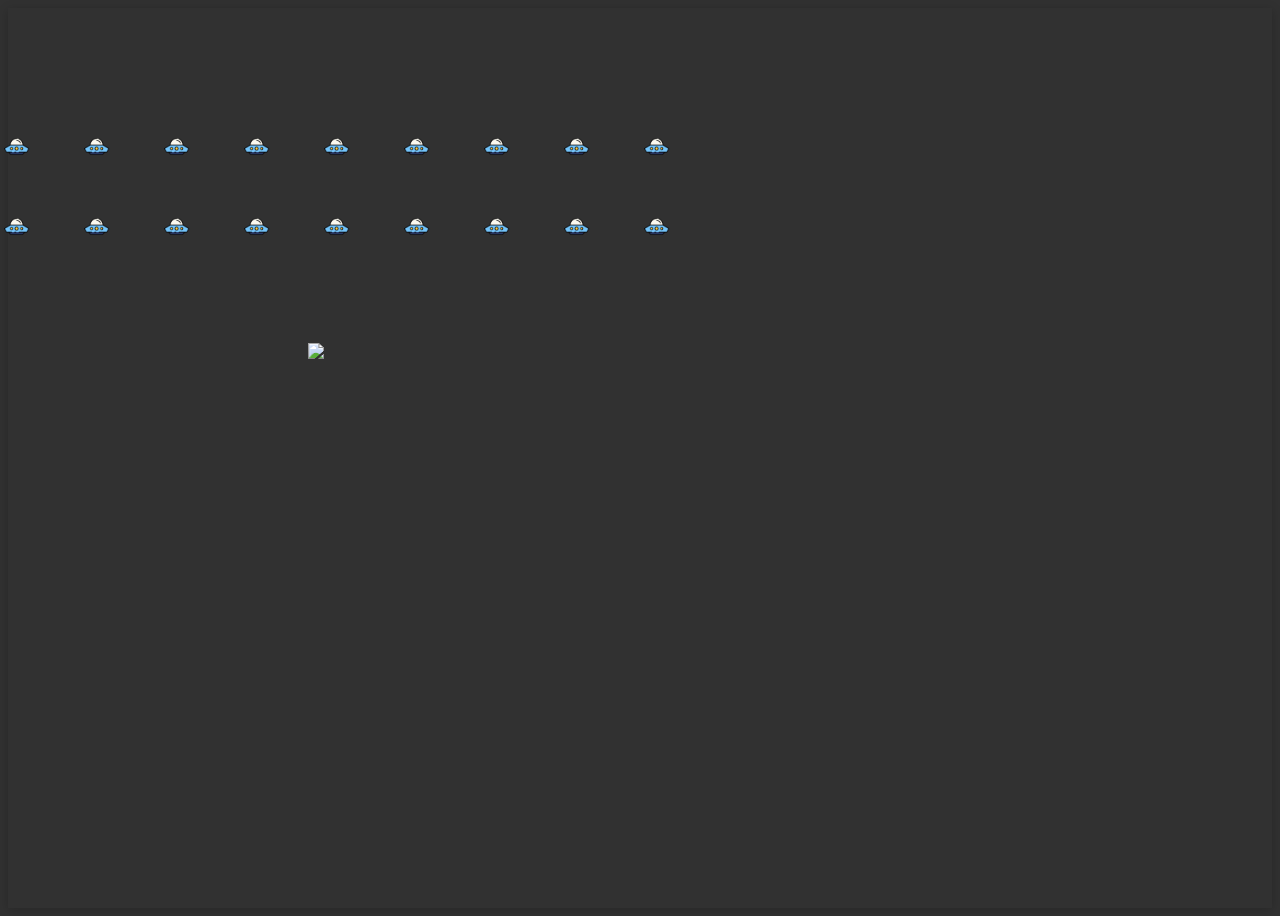
==== second/index.html @ c3ed59d9 "." ====
<!DOCTYPE html>
<html lang="en">
<head>
    <meta charset="UTF-8">
    <meta http-equiv="X-UA-Compatible" content="IE=edge">
    <meta name="viewport" content="width=device-width, initial-scale=1.0">
    <title>Space Invaders</title>
    <link rel="stylesheet" href="style.css">
</head>
<body>
    <div class="wrap">
    
        <div class="game-wrapper">
            <div class="main"></div>
          
             
        </div>
        <script src="main.js"></script>
      
    </div>
</body>
</html>
---- second/style.css ----
body {
    height: 100%;
    overflow: hidden;
    font: 16px sans-serif;
    color: rgb(105, 155, 58);
    background-color: rgb(49, 49, 49);
  }
  
  .wrap {
    display: flex;
    flex-direction: column;
    height: 100%;
  }
  
  .game-wrapper {
    flex: 1;
    display: flex;
    justify-content: center;
    align-items: center;
  }
  
  .main {
    width: 100vw;
    height: 100vh;
    background: url(img/galaxy.png);
    /* animation: scroll-background 5s linear infinite; */
    box-shadow: 0 2px 10px rgba(0, 0, 0, 0.2);
    position: relative;
    z-index: -2;
  }
  
  /* @keyframes scroll-background {
    from {
      background-position-y: 0px;
    }
    to {
      background-position-y: 256px;
    }
  } */
  
  .wrap {
    display: flex;
    flex-direction: column;
    height: 100%;
  }
  
  .main .laser {
    position: absolute;
    margin-left: -2.5px;
    height: 25px;
    /* default z-index is 0*/
    z-index: -1;
  }
  
  .main .enemy{
    position: absolute;
  }
  
  .main .enemyLaser {
    position: absolute;
    margin-left: -2.5px;
    height: 20px;
    /* default z-index is 0*/
    z-index: -1;
  }
  
   .lose {
    display: none;
    position: absolute;
    background: #6b1818;
    color: white;
    padding: 20px 50px;
    box-shadow: 0 2px 10px rgba(0, 0, 0, 0.2);
    border-radius: 10px;
    text-align: center;
    animation: pop-in 1s;
  }
  
  .win  {
    display: none;
    position: absolute;
    background: #05c04d;
    color: white;
    padding: 20px 50px;
    box-shadow: 0 2px 10px rgba(0, 0, 0, 0.2);
    border-radius: 10px;
    text-align: center;
    animation: pop-in 1s;
  }
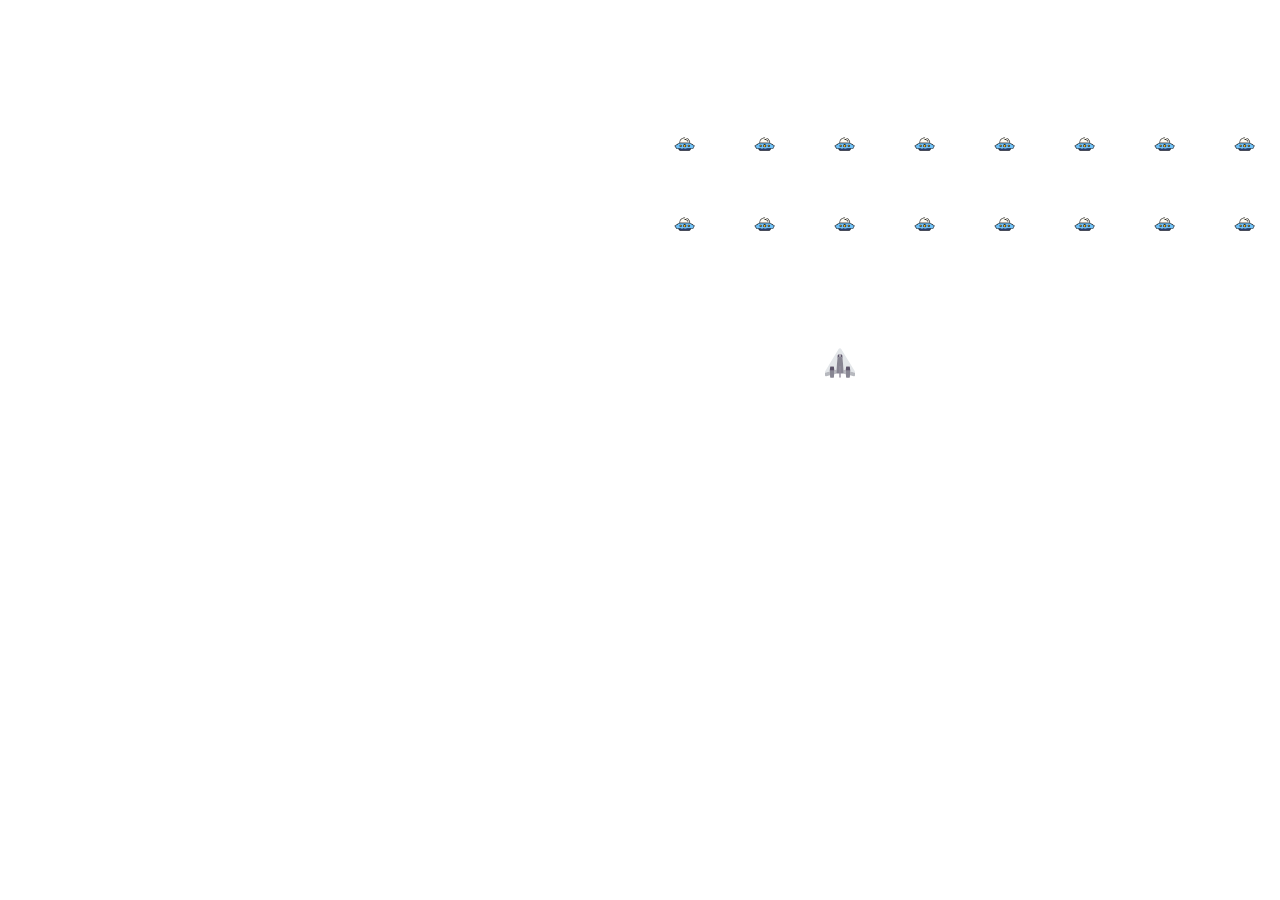
==== commit 28d95dbf: "added lives, scores, timer" ====
--- a/second/index.html
+++ b/second/index.html
@@ -15,7 +15,7 @@
           
              
         </div>
-        <script src="main.js"></script>
+        <script src="new.js"></script>
       
     </div>
 </body>
--- a/second/style.css
+++ b/second/style.css
@@ -1,32 +1,31 @@
-body {
+/* body {
     height: 100%;
     overflow: hidden;
-    font: 16px sans-serif;
-    color: rgb(105, 155, 58);
-    background-color: rgb(49, 49, 49);
-  }
+  } */
   
   .wrap {
     display: flex;
     flex-direction: column;
+    justify-content: center;
+    align-items: center;
     height: 100%;
   }
   
-  .game-wrapper {
+  /* .game-wrapper {
     flex: 1;
     display: flex;
     justify-content: center;
     align-items: center;
-  }
+  } */
   
   .main {
-    width: 100vw;
-    height: 100vh;
-    background: url(img/galaxy.png);
+    /* width: 100vw;
+    height: 100vh; */
+    /* background: url(img/galaxy.png); */
     /* animation: scroll-background 5s linear infinite; */
-    box-shadow: 0 2px 10px rgba(0, 0, 0, 0.2);
+    /* box-shadow: 0 2px 10px rgba(0, 0, 0, 0.2); */
     position: relative;
-    z-index: -2;
+    /* z-index: -2; */
   }
   
   /* @keyframes scroll-background {
